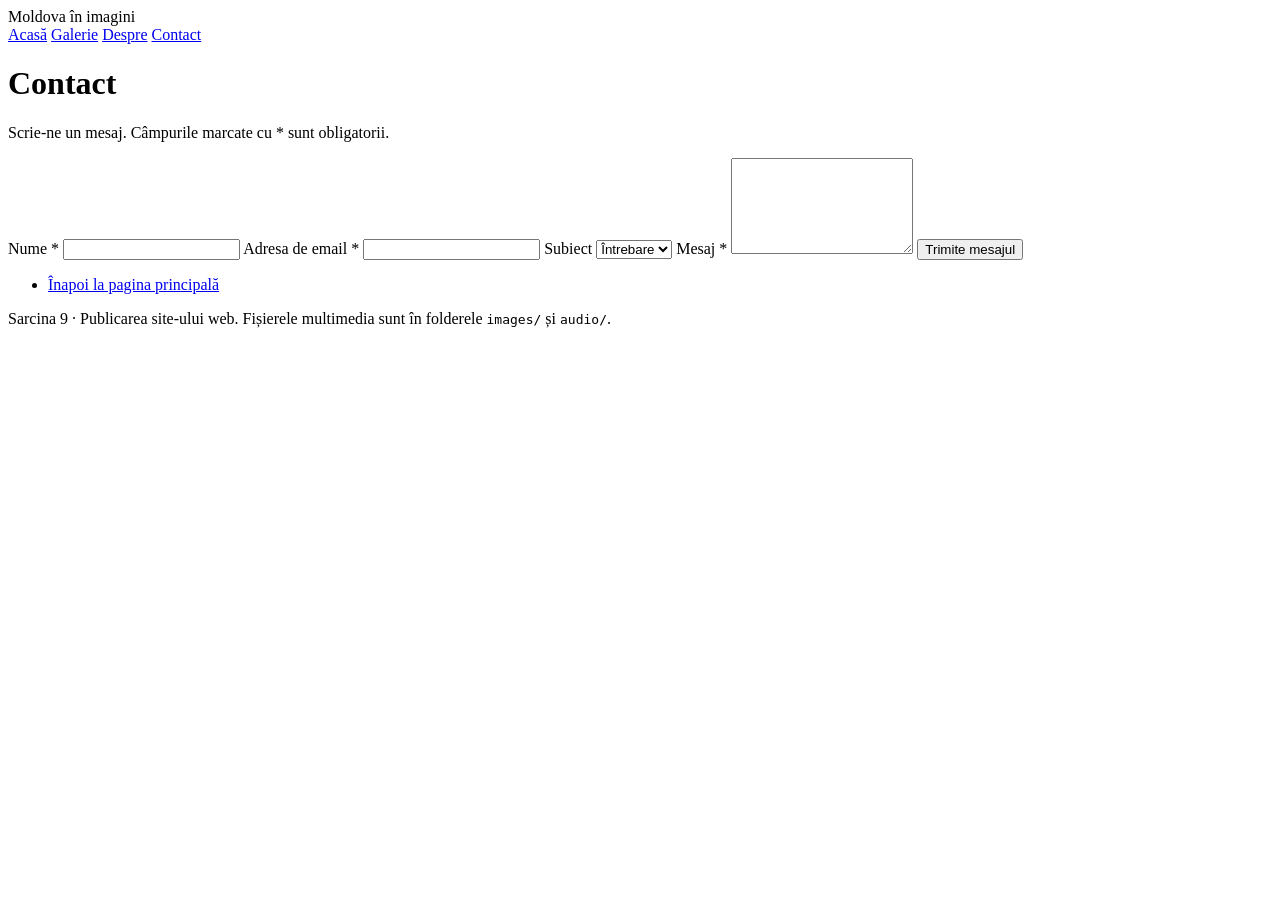
==== contact.html @ 78e09e12 "Add files via upload" ====
<!DOCTYPE html>
<html lang="ro">
<head>
<meta charset="UTF-8">
<meta name="viewport" content="width=device-width, initial-scale=1">
<title>Contact – Moldova în imagini</title>
<link rel="stylesheet" href="css/style.css">
</head>
<body>
<header><div class="bara">
<span class="logo">Moldova în imagini</span>
<nav aria-label="Navigare principală">
<a href="index.html">Acasă</a>
<a href="galerie.html">Galerie</a>
<a href="despre.html">Despre</a>
<a href="contact.html" aria-current="page">Contact</a>
</nav></div></header>
<main>
<h1>Contact</h1>
<p>Scrie-ne un mesaj. Câmpurile marcate cu * sunt obligatorii.</p>

<form id="formular" class="contact" novalidate>
<label for="nume">Nume *</label>
<input type="text" id="nume" name="nume" autocomplete="name" required>

<label for="email">Adresa de email *</label>
<input type="email" id="email" name="email" autocomplete="email" required>

<label for="subiect">Subiect</label>
<select id="subiect" name="subiect">
<option>Întrebare</option>
<option>Sugestie</option>
<option>Altceva</option>
</select>

<label for="mesaj">Mesaj *</label>
<textarea id="mesaj" name="mesaj" rows="6" required></textarea>

<button type="submit">Trimite mesajul</button>
<p id="stare" role="status" aria-live="polite"></p>
</form>

<ul class="linkuri">
<li><a href="index.html">Înapoi la pagina principală</a></li>
</ul>
</main>
<footer><p>Sarcina 9 · Publicarea site-ului web. Fișierele multimedia sunt în folderele <code>images/</code> și <code>audio/</code>.</p></footer>

<script>
// Schimbă adresa de mai jos cu emailul tău.
var ADRESA_DESTINATIE = "adresa.ta@example.com";

var form = document.getElementById("formular");
var stare = document.getElementById("stare");

form.addEventListener("submit", function (e) {
  e.preventDefault();
  var nume = form.nume.value.trim();
  var email = form.email.value.trim();
  var mesaj = form.mesaj.value.trim();
  var emailValid = /^[^\s@]+@[^\s@]+\.[^\s@]+$/.test(email);

  if (!nume || !emailValid || !mesaj) {
    stare.className = "eroare";
    stare.textContent = "Completează numele, un email valid și mesajul.";
    return;
  }

  var corp = "Nume: " + nume + "\nEmail: " + email + "\n\n" + mesaj;
  var legatura = "mailto:" + ADRESA_DESTINATIE +
    "?subject=" + encodeURIComponent(form.subiect.value) +
    "&body=" + encodeURIComponent(corp);

  stare.className = "ok";
  stare.textContent = "Mulțumim, " + nume + "! Se deschide programul tău de email cu mesajul pregătit.";
  window.location.href = legatura;
  form.reset();
});
</script>
</body>
</html>
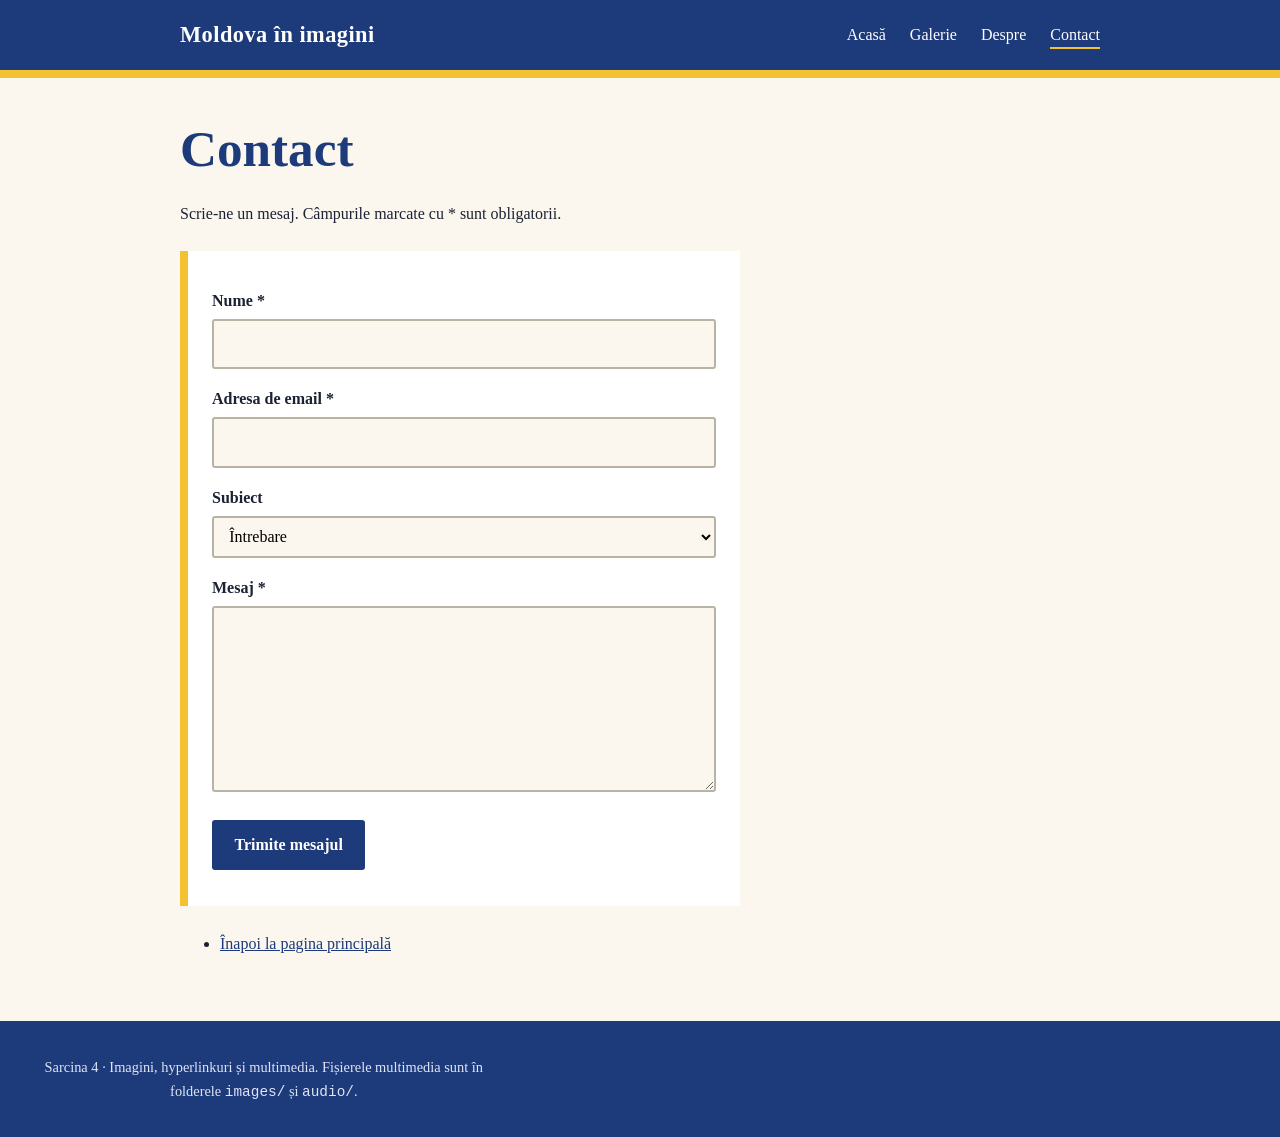
==== commit 3275ecda: "Add files via upload" ====
--- a/contact.html
+++ b/contact.html
@@ -44,7 +44,7 @@
 <li><a href="index.html">Înapoi la pagina principală</a></li>
 </ul>
 </main>
-<footer><p>Sarcina 9 · Publicarea site-ului web. Fișierele multimedia sunt în folderele <code>images/</code> și <code>audio/</code>.</p></footer>
+<footer><p>Sarcina 4 · Imagini, hyperlinkuri și multimedia. Fișierele multimedia sunt în folderele <code>images/</code> și <code>audio/</code>.</p></footer>
 
 <script>
 // Schimbă adresa de mai jos cu emailul tău.
--- a/css/style.css
+++ b/css/style.css
@@ -0,0 +1,35 @@
+:root{--albastru:#1d3a7a;--galben:#f2c230;--rosu:#a3281f;--hartie:#fbf7ee;--text:#1c2233}
+*{box-sizing:border-box}
+body{margin:0;font-family:Georgia,"Times New Roman",serif;line-height:1.7;color:var(--text);background:var(--hartie)}
+header{background:var(--albastru);color:#fff;border-bottom:8px solid var(--galben)}
+.bara{max-width:960px;margin:auto;padding:1rem 1.25rem;display:flex;flex-wrap:wrap;gap:1rem;align-items:center;justify-content:space-between}
+.logo{font-size:1.4rem;font-weight:bold;letter-spacing:.02em}
+nav a{color:#fff;margin-left:1.25rem;text-decoration:none;padding:.2rem 0;border-bottom:2px solid transparent}
+nav a:hover,nav a[aria-current="page"]{border-color:var(--galben)}
+a:focus-visible,audio:focus-visible{outline:3px solid var(--galben);outline-offset:3px}
+main{max-width:960px;margin:auto;padding:2rem 1.25rem 3rem}
+h1{font-size:clamp(2rem,5vw,3.2rem);line-height:1.15;margin:.2em 0 .4em;color:var(--albastru)}
+h2{color:var(--rosu);margin-top:2.2rem}
+p{max-width:68ch}
+a{color:var(--albastru)}
+figure{margin:1.5rem 0}
+figure img{width:100%;height:auto;display:block;border:6px solid #fff;box-shadow:0 0 0 1px #d8cfb8}
+figcaption{font-size:.9rem;color:#5a5f70;margin-top:.5rem}
+.hero img{max-height:420px;object-fit:cover}
+.galerie{display:grid;grid-template-columns:repeat(auto-fit,minmax(260px,1fr));gap:1.5rem}
+.audio-box{background:#fff;border-left:8px solid var(--rosu);padding:1rem 1.25rem;margin:1.5rem 0}
+audio{width:100%;margin-top:.5rem}
+.linkuri li{margin:.4rem 0}
+footer{background:var(--albastru);color:#dfe5f5;text-align:center;padding:1.2rem;font-size:.9rem}
+footer a{color:var(--galben)}
+@media (prefers-reduced-motion:reduce){*{scroll-behavior:auto}}
+
+.contact{max-width:560px;background:#fff;border-left:8px solid var(--galben);padding:1.25rem 1.5rem;margin:1.5rem 0}
+.contact label{display:block;font-weight:bold;margin:1rem 0 .3rem}
+.contact input,.contact select,.contact textarea{width:100%;padding:.6rem .7rem;font:inherit;border:2px solid #b9b3a3;background:var(--hartie);border-radius:3px}
+.contact input:focus,.contact select:focus,.contact textarea:focus{outline:3px solid var(--galben);border-color:var(--albastru)}
+.contact button{margin-top:1.25rem;padding:.7rem 1.4rem;font:inherit;font-weight:bold;color:#fff;background:var(--albastru);border:0;border-radius:3px;cursor:pointer}
+.contact button:hover{background:var(--rosu)}
+#stare{margin:1rem 0 0;font-weight:bold}
+#stare.ok{color:#256b2a}
+#stare.eroare{color:var(--rosu)}
